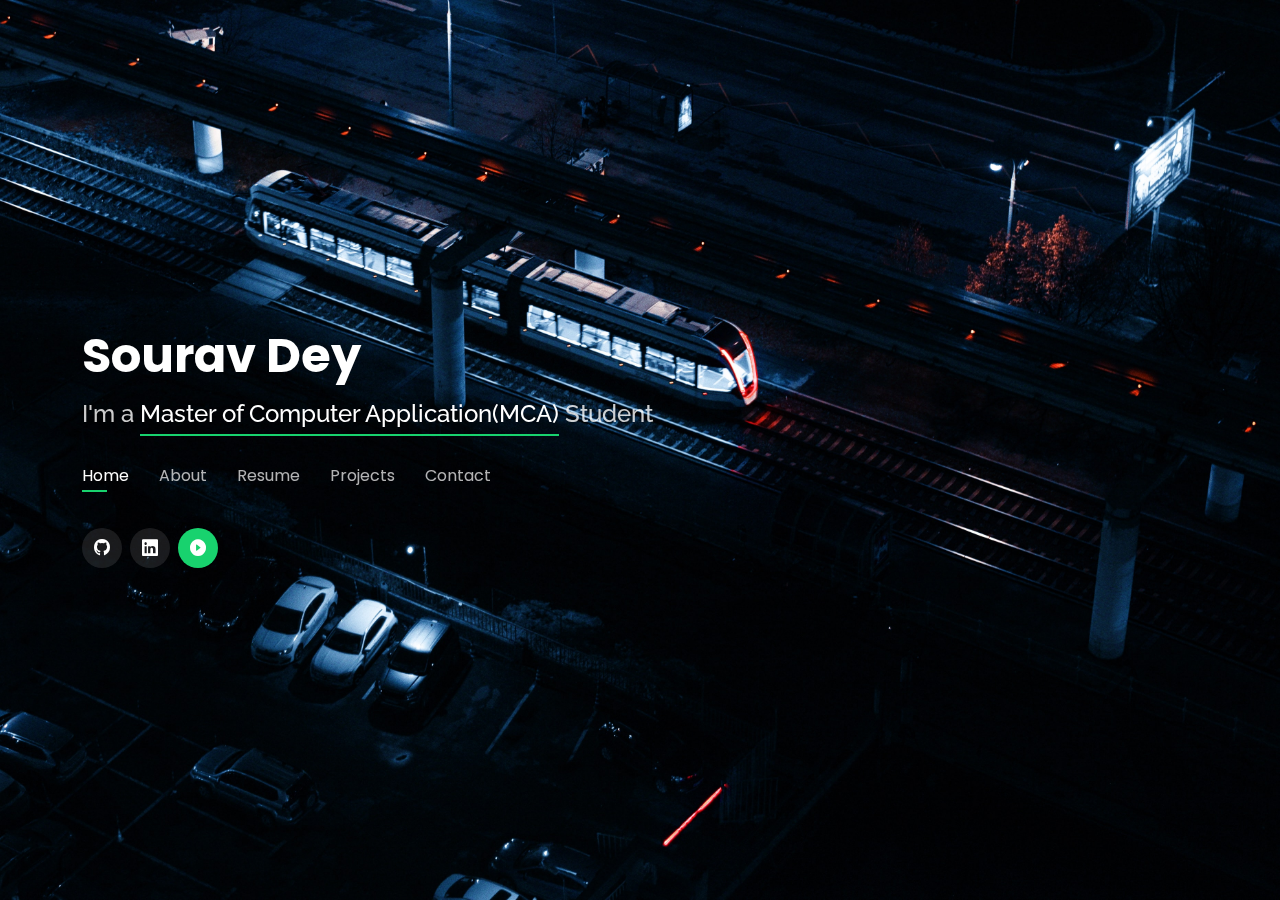
==== index.html @ 851123d6 "Add files via upload" ====
<!DOCTYPE html>
<html lang="en">

<head>
  <meta charset="utf-8">
  <meta content="width=device-width, initial-scale=1.0" name="viewport">

  <title>Sourav Dey</title>
  <meta content="" name="description">
  <meta content="" name="keywords">

  <!-- Favicons -->
  <link href="assets/img/fev.png" rel="icon">
  <link href="assets/img/fev.png" rel="apple-touch-icon">

  <!-- Google Fonts -->
  <link
    href="https://fonts.googleapis.com/css?family=Open+Sans:300,300i,400,400i,600,600i,700,700i|Raleway:300,300i,400,400i,500,500i,600,600i,700,700i|Poppins:300,300i,400,400i,500,500i,600,600i,700,700i"
    rel="stylesheet">

  <!-- Vendor CSS Files -->
  <link href="assets/vendor/bootstrap/css/bootstrap.min.css" rel="stylesheet">
  <link href="assets/vendor/bootstrap-icons/bootstrap-icons.css" rel="stylesheet">
  <link href="assets/vendor/boxicons/css/boxicons.min.css" rel="stylesheet">
  <link href="assets/vendor/glightbox/css/glightbox.min.css" rel="stylesheet">
  <link href="assets/vendor/remixicon/remixicon.css" rel="stylesheet">
  <link href="assets/vendor/swiper/swiper-bundle.min.css" rel="stylesheet">

  <!--  Main CSS File -->
  <link href="assets/css/style.css" rel="stylesheet">

  
</head>

<body>

  <!-- ======= Header ======= -->
  <header id="header">
    <div class="container">

      <audio id="mySong">
        <source src="assets/music/a.mp3" type="audio/mp3">
      </audio>

      <h1><a href="index.html">Sourav Dey</a></h1>
      <!-- Uncomment below if you prefer to use an image logo -->
      <h2>I'm a <span>Master of Computer Application(MCA)</span> Student</h2>

      <nav id="navbar" class="navbar">
        <ul>
          <li><a class="nav-link active" href="#header">Home</a></li>
          <li><a class="nav-link" href="#about">About</a></li>
          <li><a class="nav-link" href="#resume">Resume</a></li>
          <li><a class="nav-link" href="#portfolio">Projects</a></li>
          <li><a class="nav-link" href="#contact">Contact</a></li>
        </ul>
        <i class="bi bi-list mobile-nav-toggle"></i>
      </nav><!-- .navbar -->

      <div class="social-links">
        <!-- <a href="#" class="twitter"><i class="bi bi-twitter"></i></a> -->
        <a href="https://github.com/SVDEY" target="_blank" class="github"><i class="bi bi-github"></i></a>
        <!-- <a href="#" class="instagram"><i class="bi bi-instagram"></i></a> -->
        <a href="https://www.linkedin.com/in/sourav-dey/" target="_blank" class="linkedin"><i class="bi bi-linkedin"></i></a>
        <span id="icon"><i id="Myicon" class="bi bi-play-circle-fill"></i></span>
      </div>
      
      

    </div>
  </header><!-- End Header -->

  <!-- ======= About Section ======= -->
  <section id="about" class="about">

    <!-- ======= About Me ======= -->
    <div class="about-me container">

      <div class="section-title">
        <h2>About</h2>

      </div>

      <div class="row">
        <div class="col-lg-4" data-aos="fade-right">
          <img src="assets/img/me.jpg" class="img-fluid" alt="">
        </div>
        <div class="col-lg-8 pt-4 pt-lg-0 content" data-aos="fade-left">
          <h3>MCA Student</h3>
          <p class="fst-italic">
            Seeking a challenge and rewarding opportunity with an organization of repute
             which recognizes my true potential and effectively utilizes my excellent analytical and technical skills in IT industry.
          </p>
          <div class="row  mt-5">
            <div class="col-lg-6">
              <ul>
                <li><i class="bi bi-chevron-right"></i> <strong>Birthday:</strong> <span>28 Jun 1997</span></li>
                <li><i class="bi bi-chevron-right"></i> <strong>Website:</strong><span><a href="index.html">Link</a>  </span></li>
                <li><i class="bi bi-chevron-right"></i> <strong>Phone:</strong> <span>(+91) 9064063433</span></li>
                <li><i class="bi bi-chevron-right"></i> <strong>City:</strong> <span>Asansol ,WB,India</span></li>
              </ul>
            </div>
            <div class="col-lg-6">
              <ul>
                <li><i class="bi bi-chevron-right"></i> <strong>Age:</strong> <span>24</span></li>
                <li><i class="bi bi-chevron-right"></i> <strong>Degree:</strong> <span>MCA</span></li>
                <li><i class="bi bi-chevron-right"></i> <strong>Email:</strong> <span>deysv799@gmail.com</span></li>
                <li><i class="bi bi-chevron-right"></i> <strong>Freelance:</strong> <span>Not-Available</span></li>
              </ul>
            </div>
          </div>
        </div>
      </div>

    </div><!-- End About Me -->

    
    <!-- ======= Skills  ======= -->
    <div class="skills container mt-5">

      <div class="section-title">
        <h2>Skills</h2>
      </div>

      <div class="row skills-content">

        <div class="col-lg-6">

          <div class="progress">
            <span class="skill">C/C++ <i class="val">80%</i></span>
            <div class="progress-bar-wrap">
              <div class="progress-bar" role="progressbar" aria-valuenow="80" aria-valuemin="0" aria-valuemax="100">
              </div>
            </div>
          </div>

          <div class="progress">
            <span class="skill">JAVA <i class="val">70%</i></span>
            <div class="progress-bar-wrap">
              <div class="progress-bar" role="progressbar" aria-valuenow="70" aria-valuemin="0" aria-valuemax="100">
              </div>
            </div>
          </div>

          <div class="progress">
            <span class="skill">Python <i class="val">50%</i></span>
            <div class="progress-bar-wrap">
              <div class="progress-bar" role="progressbar" aria-valuenow="65" aria-valuemin="0" aria-valuemax="100">
              </div>
            </div>
          </div>

          <div class="progress">
            <span class="skill">Java Script <i class="val">65%</i></span>
            <div class="progress-bar-wrap">
              <div class="progress-bar" role="progressbar" aria-valuenow="65" aria-valuemin="0" aria-valuemax="100">
              </div>
            </div>
          </div>
          <div class="progress">
            <span class="skill">Unix <i class="val">75%</i></span>
            <div class="progress-bar-wrap">
              <div class="progress-bar" role="progressbar" aria-valuenow="75" aria-valuemin="0" aria-valuemax="100">
              </div>
            </div>
          </div>
        </div>
        

        <div class="col-lg-6">

          <div class="progress">
            <span class="skill">Node.Js <i class="val">50%</i></span>
            <div class="progress-bar-wrap">
              <div class="progress-bar" role="progressbar" aria-valuenow="50" aria-valuemin="0" aria-valuemax="100">
              </div>
            </div>
          </div>

          <div class="progress">
            <span class="skill">MongoDB <i class="val">60%</i></span>
            <div class="progress-bar-wrap">
              <div class="progress-bar" role="progressbar" aria-valuenow="60" aria-valuemin="0" aria-valuemax="100">
              </div>
            </div>
          </div>

          <div class="progress">
            <span class="skill">html/css <i class="val">80%</i></span>
            <div class="progress-bar-wrap">
              <div class="progress-bar" role="progressbar" aria-valuenow="70" aria-valuemin="0" aria-valuemax="100">
              </div>
            </div>
          </div>

          <div class="progress">
            <span class="skill">bootstrap <i class="val">75%</i></span>
            <div class="progress-bar-wrap">
              <div class="progress-bar" role="progressbar" aria-valuenow="70" aria-valuemin="0" aria-valuemax="100">
              </div>
            </div>
          </div>

          <div class="progress">
            <span class="skill">Windows <i class="val">75%</i></span>
            <div class="progress-bar-wrap">
              <div class="progress-bar" role="progressbar" aria-valuenow="80" aria-valuemin="0" aria-valuemax="100">
              </div>
            </div>
          </div>
        </div>

      </div>

    </div><!-- End Skills -->

   
  </section><!-- End About Section -->

  <!-- ======= Resume Section ======= -->
  <section id="resume" class="resume">
    <div class="container">

      <div class="section-title">
        <h2>Resume</h2>
      </div>

      <div class="row">
        <div class="col-lg-6">
          <h3 class="resume-title">Sumary</h3>
          <div class="resume-item pb-0">
            <h4>Sourav Dey</h4>
            <p><em>Seeking a challenge and rewarding opportunity with an organization of repute which
               recognizes my true potential and effectively utilizes my excellent analytical and 
               technical skills in IT industry.</em>
            </p>
            <p>
            <ul>
              <li>Asansol,WB,India</li>
              <li>+91 9064063433</li>
              <li>deysv799@gmail.com</li>
            </ul>
            </p>
          </div>

          <h3 class="resume-title">Education</h3>
          <div class="resume-item">
            <h4>Master of Computer Application(MCA)</h4>
            <h5>2020 - 2022</h5>
            <p><em>Maulana Abul Kalam Azad University of Technology, West Bengal</em></p>
            
          </div>
          <div class="resume-item">
            <h4>Bachelor of Computer Applications (BCA)</h4>
            <h5>2017 - 2020</h5>
            <p><em>Banwarilal Bhalotia College, Asansol</em></p>
          </div>
          <div class="resume-item">
            <h4>High Secondary</h4>
            <h5>2015 - 2017</h5>
            <p><em>Dhadka N.C.L Vidyamandir,Asansol</em></p>
          </div>
        </div>
        <div class="col-lg-6">
          <h3 class="resume-title">Summer Training / Experience</h3>
          <div class="resume-item">
            <h4>App developer traini</h4>
            <h5>Jul 2021 - Present</h5>
            <p><em>Indian Institute of Technology Kanpur (IITK),Uttar Pradesh</em></p>
            <p>
            <ul>
              <li>A work from home training & internship in Android app Development provided by IITK.</li>
              <li>Working on SQlite , Firebase & deploy app in play store.</li>
              <li>Devaloped some app using java(Music Player,Image gallery,Chating Application)</li>
            </ul>
            </p>
          </div>
          <div class="resume-item">
            <h4>Web developer traini</h4>
            <h5>Jan 2021 - Jun 2021</h5>
            <p><em>Step To Soft,webel IT Park, Asansol, West Bengal</em></p>
            <p>
            <ul>
              <li>A MEN Stack web Development experience in scripting languages.</li>
              <li>working on Rest apis,crud operations & Documantation.</li>
              <li>Create project width 7 team menbers.</li>
            </ul>
            </p>
          </div>
        </div>
      </div>

    </div>
  </section><!-- End Resume Section -->

  <!-- ======= Portfolio Section ======= -->
  <section id="portfolio" class="portfolio">
    <div class="container">

      <div class="section-title">
        <h2>Projects</h2>
      </div>

      <div class="row">
        <div class="col-lg-12 d-flex justify-content-center">
          <ul id="portfolio-flters">
            <li data-filter="*" class="filter-active">All</li>
            <li data-filter=".filter-app">App</li>
            <!-- <li data-filter=".filter-card">Card</li> -->
            <li data-filter=".filter-web">Web</li>
          </ul>
        </div>
      </div>

      <div class="row portfolio-container">

        <div class="col-lg-4 col-md-6 portfolio-item filter-app">
          <div class="portfolio-wrap">
            <img src="assets/img/portfolio/cafe2.jpg" class="img-fluid" alt="">
            <div class="portfolio-info">
              <h4>Cafeteria billing System</h4>
              <p>App</p>
              <div class="portfolio-links">
                <a href="assets/img/portfolio/cafe2-1.jpg" data-gallery="portfolioGallery"
                  class="portfolio-lightbox" title="App 1"><i class="bx bx-plus"></i></a>
                <a href="cafee.html" data-gallery="portfolioDetailsGallery" data-glightbox="type: external"
                  class="portfolio-details-lightbox" title="Portfolio Details"><i class="bx bx-link"></i></a>
              </div>
            </div>
          </div>
        </div>

        <div class="col-lg-4 col-md-6 portfolio-item filter-web">
          <div class="portfolio-wrap">
            <img src="assets/img/portfolio/product2.jpg" class="img-fluid" alt="">
            <div class="portfolio-info">
              <h4>Product Management System</h4>
              <p>Web App</p>
              <div class="portfolio-links">
                <a href="assets/img/portfolio/product2.jpg" data-gallery="portfolioGallery"
                  class="portfolio-lightbox" title="Product Management System "><i class="bx bx-plus"></i></a>
                <a href="product.html" data-gallery="portfolioDetailsGallery" data-glightbox="type: external"
                  class="portfolio-details-lightbox" title="Portfolio Details"><i class="bx bx-link"></i></a>
              </div>
            </div>
          </div>
        </div>

        <div class="col-lg-4 col-md-6 portfolio-item filter-web">
          <div class="portfolio-wrap">
            <img src="assets/img/portfolio/school2.jpg" class="img-fluid" alt="">
            <div class="portfolio-info">
              <h4>School Managment System</h4>
              <p>Web App</p>
              <div class="portfolio-links">
                <a href="assets/img/portfolio/school2.jpg" data-gallery="portfolioGallery"
                  class="portfolio-lightbox" title="School Managment System"><i class="bx bx-plus"></i></a>
                <a href="school.html" data-gallery="portfolioDetailsGallery" data-glightbox="type: external"
                  class="portfolio-details-lightbox" title="Portfolio Details"><i class="bx bx-link"></i></a>
              </div>
            </div>
          </div>
        </div>

        <!-- <div class="col-lg-4 col-md-6 portfolio-item filter-card">
          <div class="portfolio-wrap">
            <img src="assets/img/portfolio/portfolio-4.jpg" class="img-fluid" alt="">
            <div class="portfolio-info">
              <h4>Card 2</h4>
              <p>Card</p>
              <div class="portfolio-links">
                <a href="assets/img/portfolio/portfolio-4.jpg" data-gallery="portfolioGallery"
                  class="portfolio-lightbox" title="Card 2"><i class="bx bx-plus"></i></a>
                <a href="portfolio-details.html" data-gallery="portfolioDetailsGallery" data-glightbox="type: external"
                  class="portfolio-details-lightbox" title="Portfolio Details"><i class="bx bx-link"></i></a>
              </div>
            </div>
          </div>
        </div> -->

        
      </div>

    </div>
  </section><!-- End Portfolio Section -->

  <!-- ======= Contact Section ======= -->
  <section id="contact" class="contact">
    <div class="container">

      <div class="section-title">
        <h2>Contact</h2>
      </div>

      <div class="row mt-2">

        <div class="col-md-6 d-flex align-items-stretch">
          <div class="info-box">
            <i class="bx bx-map"></i>
            <h3>My Address</h3>
            <p>Asansol,WB,India</p>
          </div>
        </div>

        <div class="col-md-6 mt-4 mt-md-0 d-flex align-items-stretch">
          <div class="info-box">
            <i class="bx bx-share-alt"></i>
            <h3>Social Profiles</h3>
            <div class="social-links">
              <!-- <a href="#" class="twitter"><i class="bi bi-twitter"></i></a> -->
              <a href="https://github.com/SVDEY" target="_blank" class="github"><i class="bi bi-github"></i></a>
              <!-- <a href="#" class="instagram"><i class="bi bi-instagram"></i></a> -->
              <a href="https://www.linkedin.com/in/sourav-dey/" target="_blank" class="linkedin"><i class="bi bi-linkedin"></i></a>
            </div>
          </div>
        </div>

        <div class="col-md-6 mt-4 d-flex align-items-stretch">
          <div class="info-box">
            <i class="bx bx-envelope"></i>
            <h3>Email Me</h3>
            <p>deysv799@gmail.com</p>
          </div>
        </div>
        <div class="col-md-6 mt-4 d-flex align-items-stretch">
          <div class="info-box">
            <i class="bx bx-phone-call"></i>
            <h3>Call Me</h3>
            <p>(+91) 9064063433</p>
          </div>
        </div>
      </div>

    </div>
  </section><!-- End Contact Section -->



  <!-- Vendor JS Files -->
  <script src="assets/vendor/bootstrap/js/bootstrap.bundle.min.js"></script>
  <script src="assets/vendor/glightbox/js/glightbox.min.js"></script> 
  <script src="assets/vendor/isotope-layout/isotope.pkgd.min.js"></script>
  <script src="assets/vendor/purecounter/purecounter.js"></script>
  <script src="assets/vendor/swiper/swiper-bundle.min.js"></script>
  <script src="assets/vendor/php-email-form/validate.js"></script>
  <script src="assets/vendor/waypoints/noframework.waypoints.js"></script>

  <!-- Template Main JS File -->
  <script src="assets/js/main.js"></script>

</body>

</html>
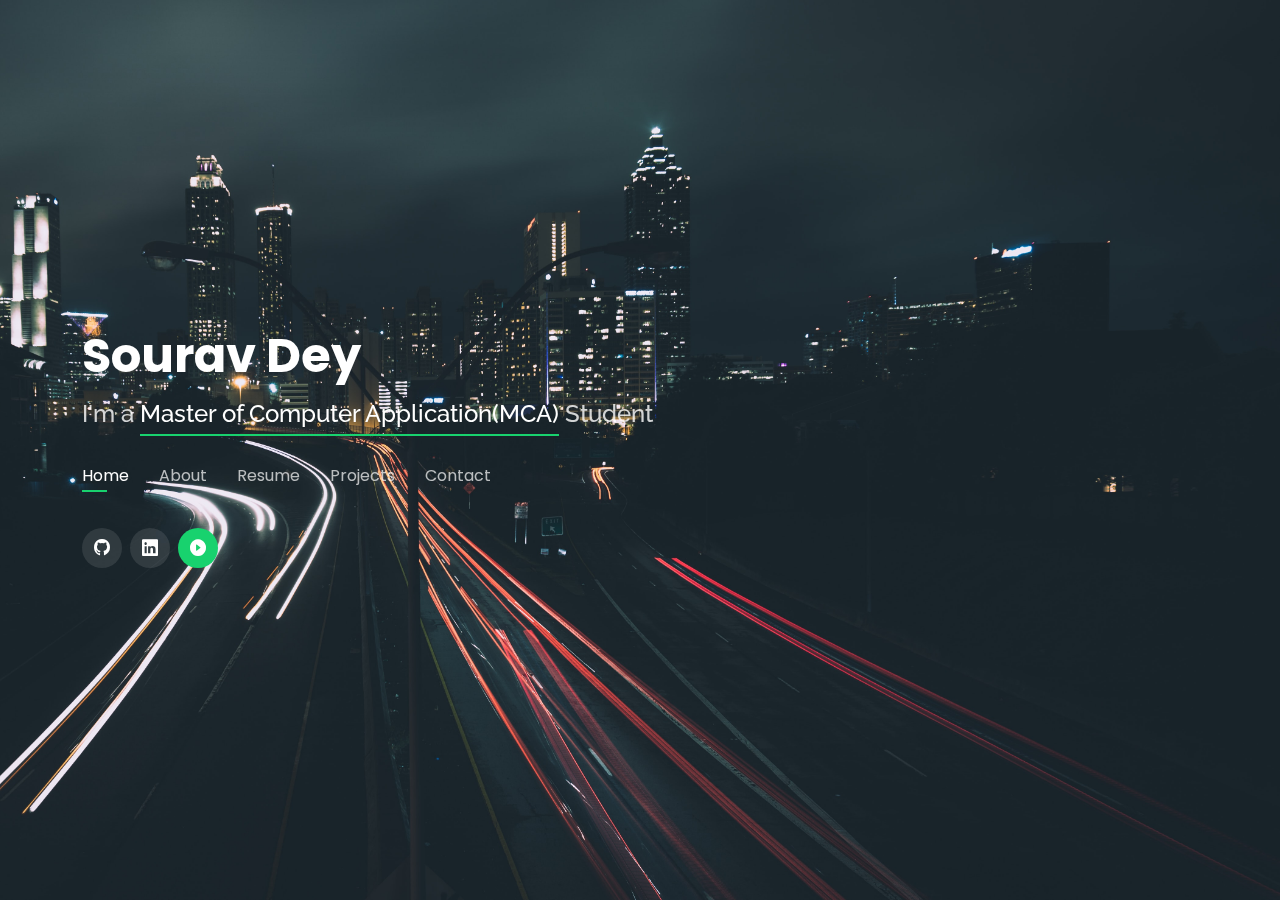
==== commit d3a98833: "music change" ====
--- a/index.html
+++ b/index.html
@@ -35,7 +35,7 @@
 <body>
 
   <!-- ======= Header ======= -->
-  <header id="header">
+  <header id="header" class="float-right">
     <div class="container">
 
       <audio id="mySong">
--- a/assets/css/style.css
+++ b/assets/css/style.css
@@ -14,7 +14,7 @@
 body::before {
   content: "";
   position: fixed;
-  background: #040404 url("../img/a.jpg") top right no-repeat;
+  background: #040404 url("../img/a.jpeg") top right no-repeat;
   background-size: cover;
   left: 0;
   right: 0;
